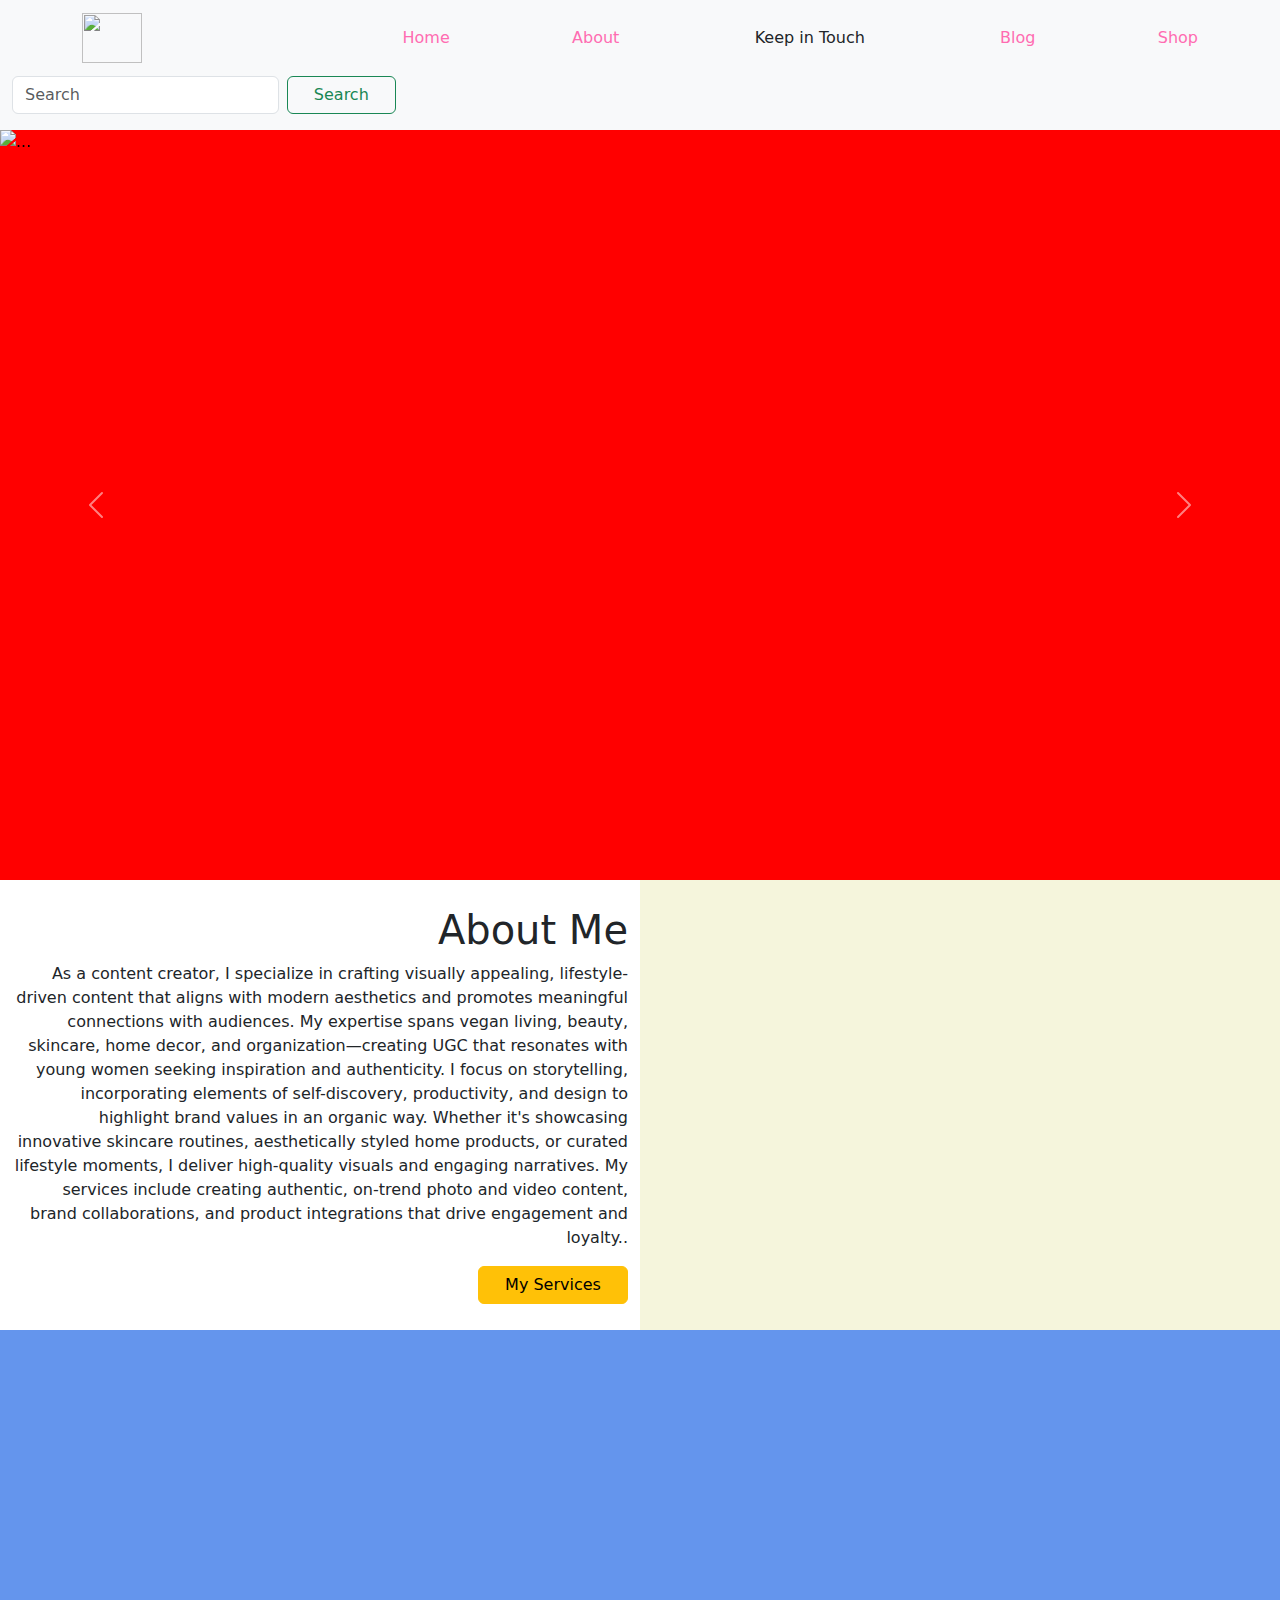
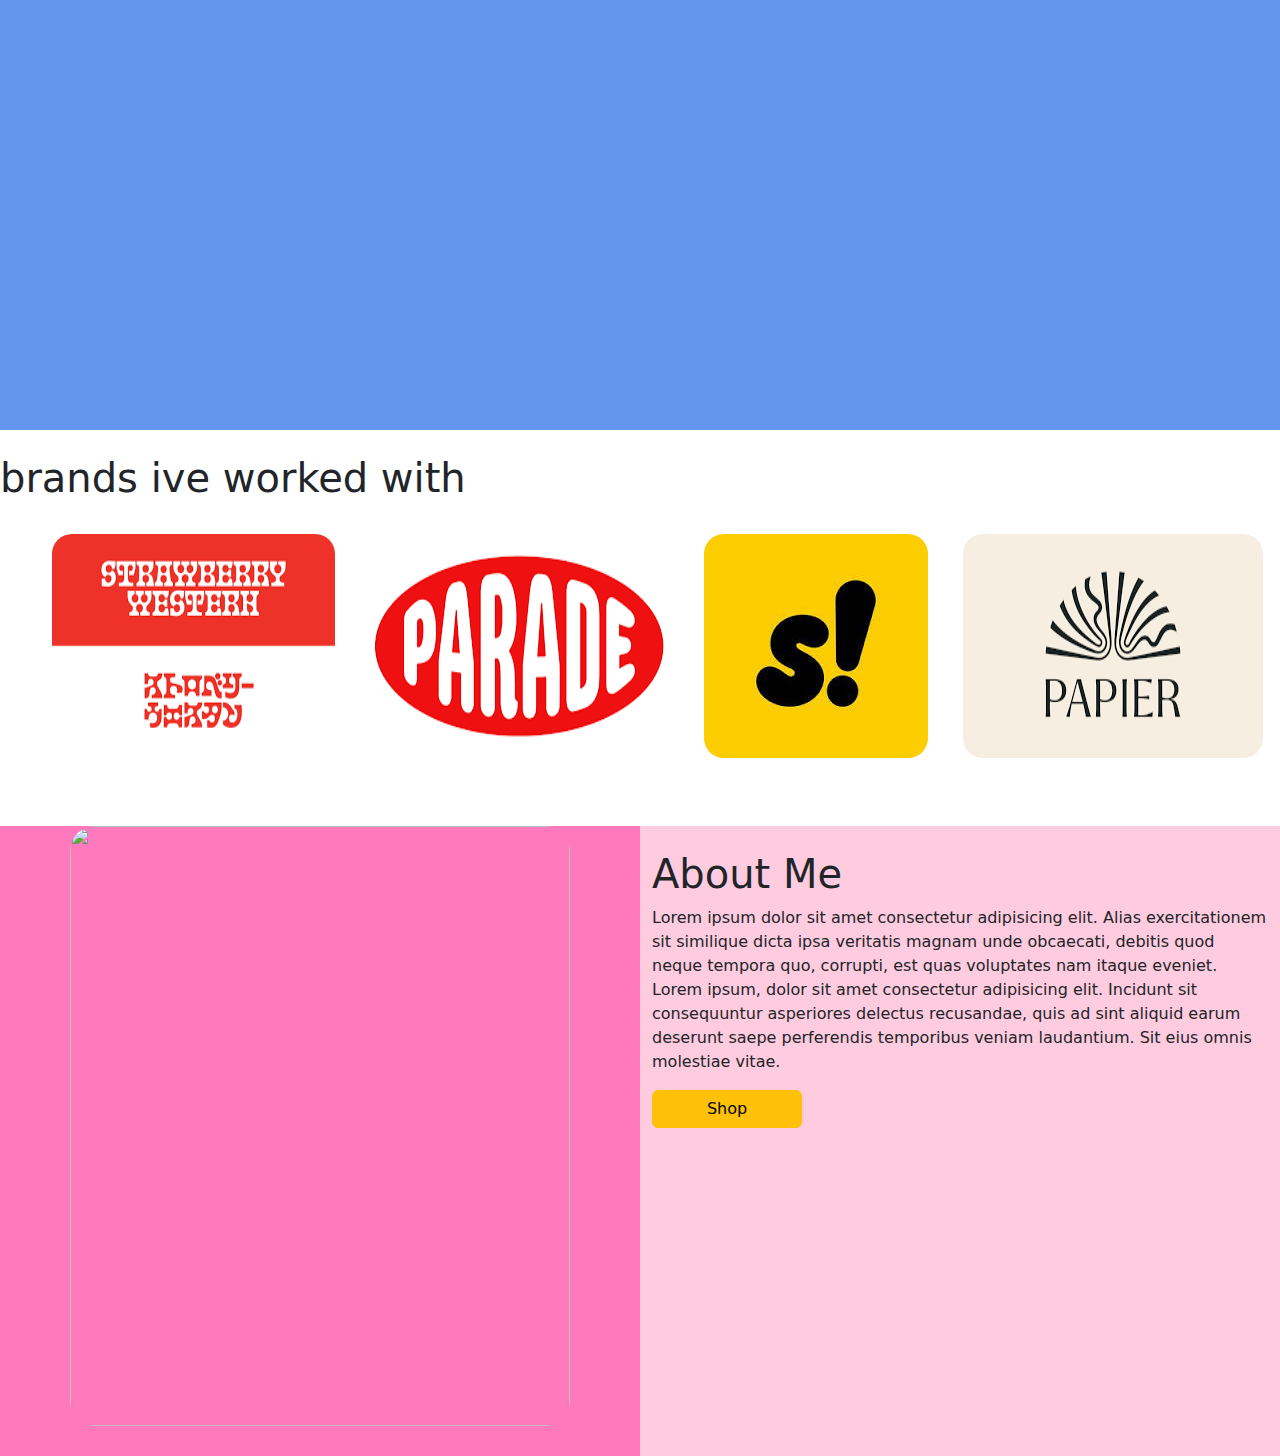
==== index.html @ a8ab03c9 "SBA project" ====
<!DOCTYPE html>
<html lang="en">
<head>
    <meta charset="UTF-8">
    <meta name="viewport" content="width=, initial-scale=1.0">
    <link rel="stylesheet" href="style.css">
    <link href="https://cdn.jsdelivr.net/npm/bootstrap@5.3.3/dist/css/bootstrap.min.css" rel="stylesheet" integrity="sha384-QWTKZyjpPEjISv5WaRU9OFeRpok6YctnYmDr5pNlyT2bRjXh0JMhjY6hW+ALEwIH" crossorigin="anonymous">
<script src="https://cdn.jsdelivr.net/npm/bootstrap@5.3.3/dist/js/bootstrap.bundle.min.js" integrity="sha384-YvpcrYf0tY3lHB60NNkmXc5s9fDVZLESaAA55NDzOxhy9GkcIdslK1eN7N6jIeHz" crossorigin="anonymous"></script>
    <title>Document</title>
</head>
<body>
    <div class="mainContainer">
        <div class="header">
             <!-- nav bar -->
            <nav class="navbar bg-body-tertiary">
                <div class="container">
                  <a class="navbar-brand" href="#">
                    <img id="logo" src="https://ih1.redbubble.net/image.532883015.6972/st,small,507x507-pad,600x600,f8f8f8.u2.jpg" alt="" width="30" height="24">
                  </a>
                  <br>
                  <br>
            
                  <a class="nav-link active" aria-current="page" href="#">Home</a>
                    <a class="nav-link" href="#">About</a>
                    <div class="dropdown">
                        <a class="btn" href="#" role="button" data-bs-toggle="dropdown" aria-expanded="false">
                          Keep in Touch
                        </a>
                      
                        <ul class="dropdown-menu">
                          <li><a class="dropdown-item" href="#">Social Media</a></li>
                          <li><a class="dropdown-item" href="#">Email</a></li>
                          <li><a class="dropdown-item" href="#"></a></li>
                        </ul>
                      </div>
                    <a class="nav-link" href="#">Blog</a>
                    <a class="nav-link" href="#">Shop</a>
                    
                </div> 
            
            
                    <nav class="navbar bg-body-tertiary">
                        <div class="container-fluid">
                          <form class="d-flex" role="search">
                            <input class="form-control me-2" type="search" placeholder="Search" aria-label="Search">
                            <button class="btn btn-outline-success" type="submit">Search</button>
                          </form>
                        </div>
                      </nav>
                  </nav>
              </nav>
        </div>
        <!-- slideshow  -->
        <div class="container1">
            <div id="carouselExampleInterval" class="carousel slide" data-bs-ride="carousel">
                <div class="carousel-inner">
                  <div class="carousel-item active" data-bs-interval="10000">
                    <img src="../SBA/3.png" class="d-block w-100" alt="...">
                  </div>
                  <div class="carousel-item" data-bs-interval="2000">
                    <img src="../SBA/3.png" class="d-block w-100" alt="...">
                  </div>
                  <div class="carousel-item">
                    <img src="../SBA/3.png" class="d-block w-100" alt="...">
                  </div>
                </div>
                <button class="carousel-control-prev" type="button" data-bs-target="#carouselExampleInterval" data-bs-slide="prev">
                  <span class="carousel-control-prev-icon" aria-hidden="true"></span>
                  <span class="visually-hidden">Previous</span>
                </button>
                <button class="carousel-control-next" type="button" data-bs-target="#carouselExampleInterval" data-bs-slide="next">
                  <span class="carousel-control-next-icon" aria-hidden="true"></span>
                  <span class="visually-hidden">Next</span>
                </button>
              </div>
        </div>
<!-- about me and my services -->
 <!-- container 2: needs 2 sections display flex  -->
  <!-- container 1 -->
        <div class="container2">
            <div id="picture" class="container">
                <h1>About Me</h1>
                <p>As a content creator, I specialize in crafting visually appealing, lifestyle-driven content that aligns with modern aesthetics and promotes meaningful connections with audiences. My expertise spans vegan living, beauty, skincare, home decor, and organization—creating UGC that resonates with young women seeking inspiration and authenticity. I focus on storytelling, incorporating elements of self-discovery, productivity, and design to highlight brand values in an organic way. Whether it's showcasing innovative skincare routines, aesthetically styled home products, or curated lifestyle moments, I deliver high-quality visuals and engaging narratives. My services include creating authentic, on-trend photo and video content, brand collaborations, and product integrations that drive engagement and loyalty..</p>
                <a href="../SBA/Page1-About/index.html">
                    <button type="button" class="btn btn-warning" >My Services</button>
                </a>
            </div>
            <div id="about" class="container">
                <img id="pic" src="../Bootstrap/AdminUserWeb/pictures/profile picture- kayla.png" alt="">
            </div>
        </div>
        <!-- container 3 -->
         <!-- -- -->
         <!-- insert moving banner -->
        <div class="container3">
            <!-- <div id="tiktok" class="container"> -->
                <video src="../Bootstrap/AdminUserWeb/pictures/copy_C8A80EFE-1977-4928-8912-39EDD815BAC0 (1).mov" class="object-fit-cover" autoplay></video>

                <video src="../Bootstrap/AdminUserWeb/pictures/focus.mov" class="object-fit-cover" autoplay></video>

                <video src="../Bootstrap/AdminUserWeb/pictures/room tour.mp4" class="object-fit-cover" autoplay></video>

                <video src="../Bootstrap/AdminUserWeb/pictures/skincare in seconds(1) - Copy.mp4" class="object-fit-cover" autoplay></video>

                <video src="../Bootstrap/AdminUserWeb/pictures/banana.mp4" class="object-fit-cover" autoplay></video>

                <video src="../Bootstrap/AdminUserWeb/pictures/17d9435b6b0f47eb9f4324e3f668fb60.mp4" class="object-fit-cover" autoplay></video>
                
            </div>
        </div>
        <br>
<!-- brands i have worked with  -->
 <h1>brands ive worked with</h1>
 <br>
        <div class="container4">
<img id="brands" src="https://encrypted-tbn0.gstatic.com/images?q=tbn:ANd9GcRQCjDcoTSSSt6aPMDTBXHjCzjNRZ3diRfvZg&s" alt="">
<img id="brands" src="[data-uri]" alt="">
<img id="brands" src="[data-uri]" alt="">
<img id="brands" src="[data-uri]" alt="">
<img id="brands" src="[data-uri]" alt="">
        </div>
        <br>
        <br>
        <!-- shop my etsy -->
        <div class="container5">
            <div id="picture2" class="container">
                <img id="pic2" src="https://i.etsystatic.com/55007492/r/il/44f1e1/6372255073/il_fullxfull.6372255073_1q92.jpg" alt="">
               
            </div>
            <br>
            <div id="discription" class="container">
                <br>
                <h1>About Me</h1>
                <p>Lorem ipsum dolor sit amet consectetur adipisicing elit. Alias exercitationem sit similique dicta ipsa veritatis magnam unde obcaecati, debitis quod neque tempora quo, corrupti, est quas voluptates nam itaque eveniet. Lorem ipsum, dolor sit amet consectetur adipisicing elit. Incidunt sit consequuntur asperiores delectus recusandae, quis ad sint aliquid earum deserunt saepe perferendis temporibus veniam laudantium. Sit eius omnis molestiae vitae.</p>
                <a href="http://">
                    <button type="button" class="btn btn-warning">Shop</button> 
                </a>
            </div>
        </div>
        <div class="container6"></div>
    </div>

</body>
</html>
---- style.css ----
body{
    color: pink;
}
.mainContainer{
    background-color: rgb(255, 0, 0);
    /* height: 3000px; */
    display: flex;
    flex-direction: column;
}
.header{
    color: rgb(255, 108, 177);
    /* display: flex; */
    /* flex-direction: row; */
}
#logo{
    height: 50px;
    width: 60px;
}
.container1{
    height: px;
    width: auto;
    color: black;
}
.carousel-item{
    height: 750px;
}
.container2{
    display: flex;
    background-color: aqua;
    height: 450px;
}
#aboutme{
    height: 300px;
}
.container{
    /* height:;
    color: pink; */
}
#section2{
    color: black;
}
#section1{
    color: beige;
    height: 300px;
    width: 400px;
}
#container1{
    color: black;
}
#picture{
    background-color: white;
    display: flex;
    flex-direction: column;
    justify-content: center;
    text-align: right;
    align-items: right;
}
#about{
    background-color: beige;
    display: flex;
    justify-content: center;
}
#pic{
    height: 500px;
    padding
}
.object-fit-contain{
    /* height: 600px; */
}
video{
    border-radius: 25px;
    height: 500px;
    width: 250px;
    display: flex;
    just
}
.container3{
    background-color: cornflowerblue;
    width: auto;
    height: 700px;
    display: flex;
    justify-content: space-around;
    padding-top: 100px;
    align-items: center;
}
button{
    align-items: center;
    width: 150px;
    align-self: center;
}
.container4{
    display: flex;
    justify-content: space-around;
}
#brands{
    border-radius: 20px;
}
.container5{
    height: 650px;
    display: flex;
    justify-content: center;
    padding-top: 20px;
}
#pic2{
    height: 600px;
    width: 500px;
    border-radius: 25px;
    padding-top:
}
#picture2{
    display: flex;
    justify-content: center;
    background-color: rgb(255, 121, 188);
    border-radius:;
}
#discription{
    background-color: rgb(255, 203, 223);
}
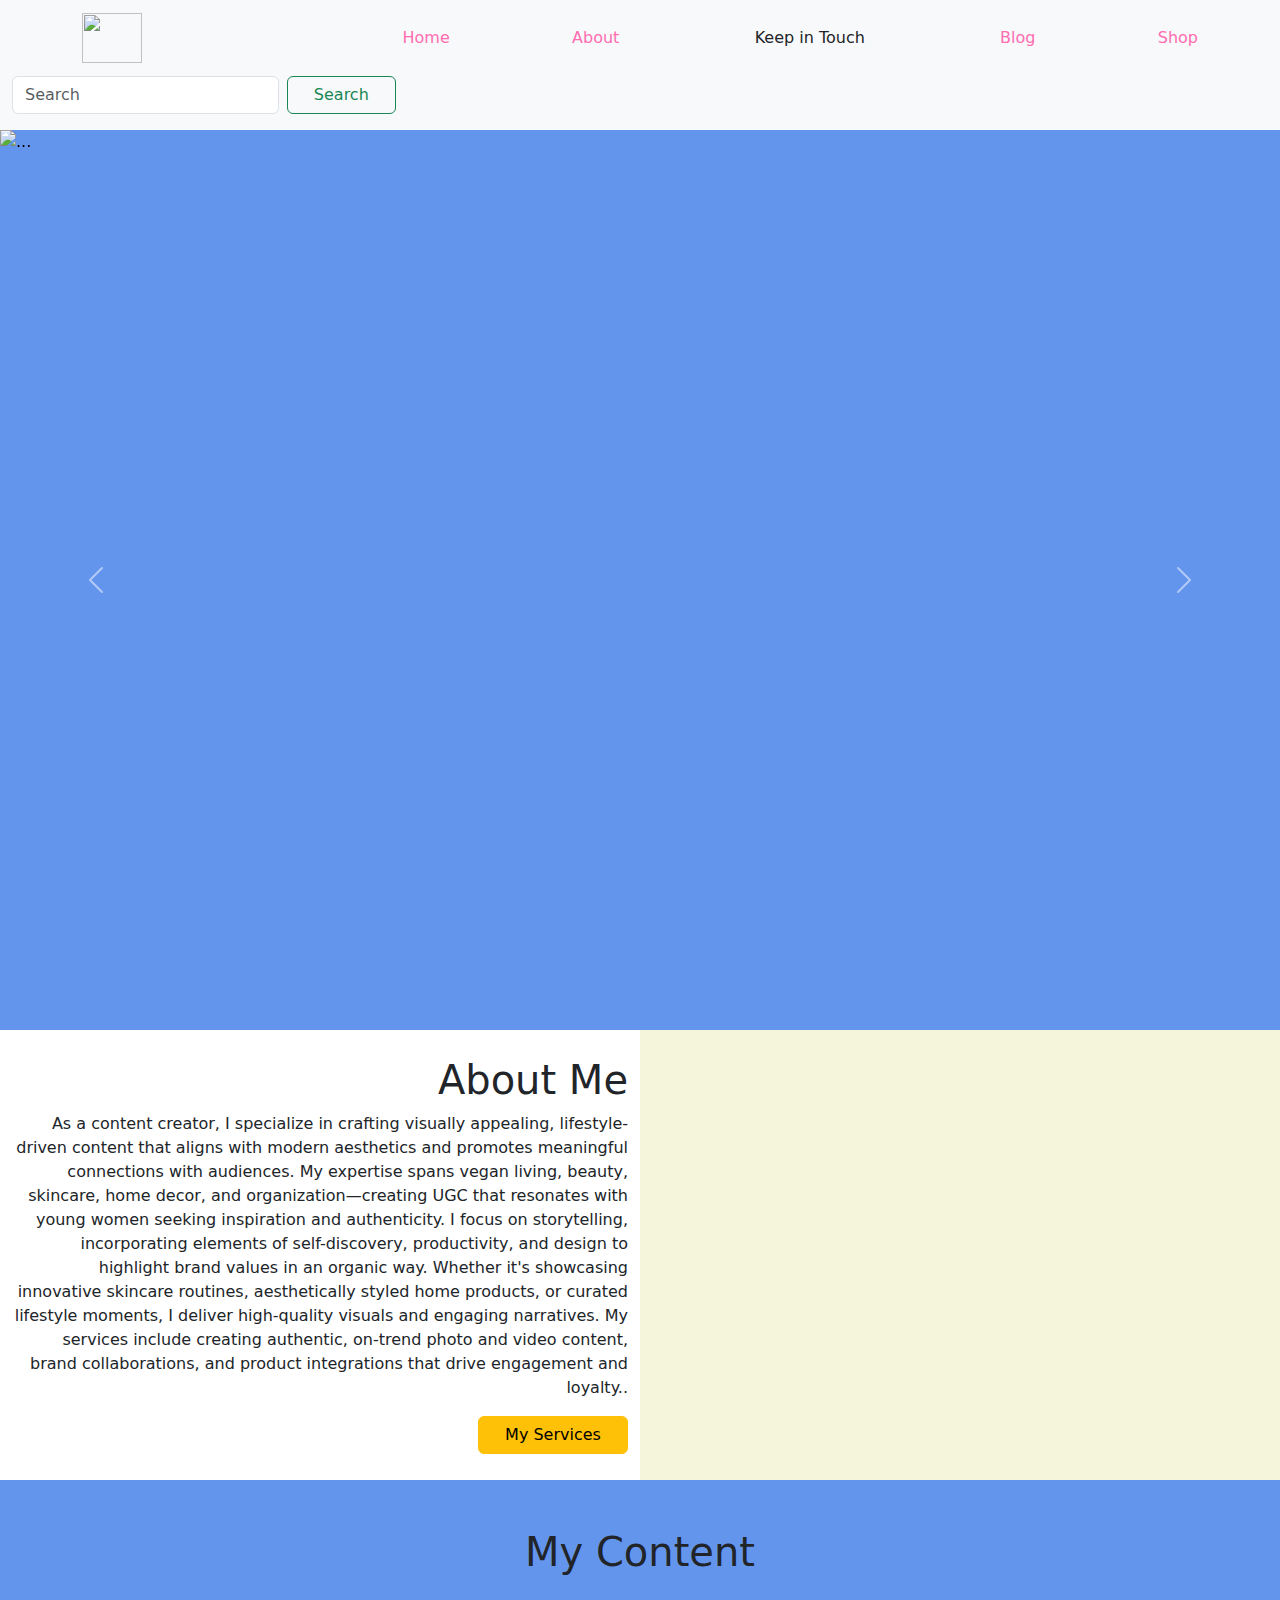
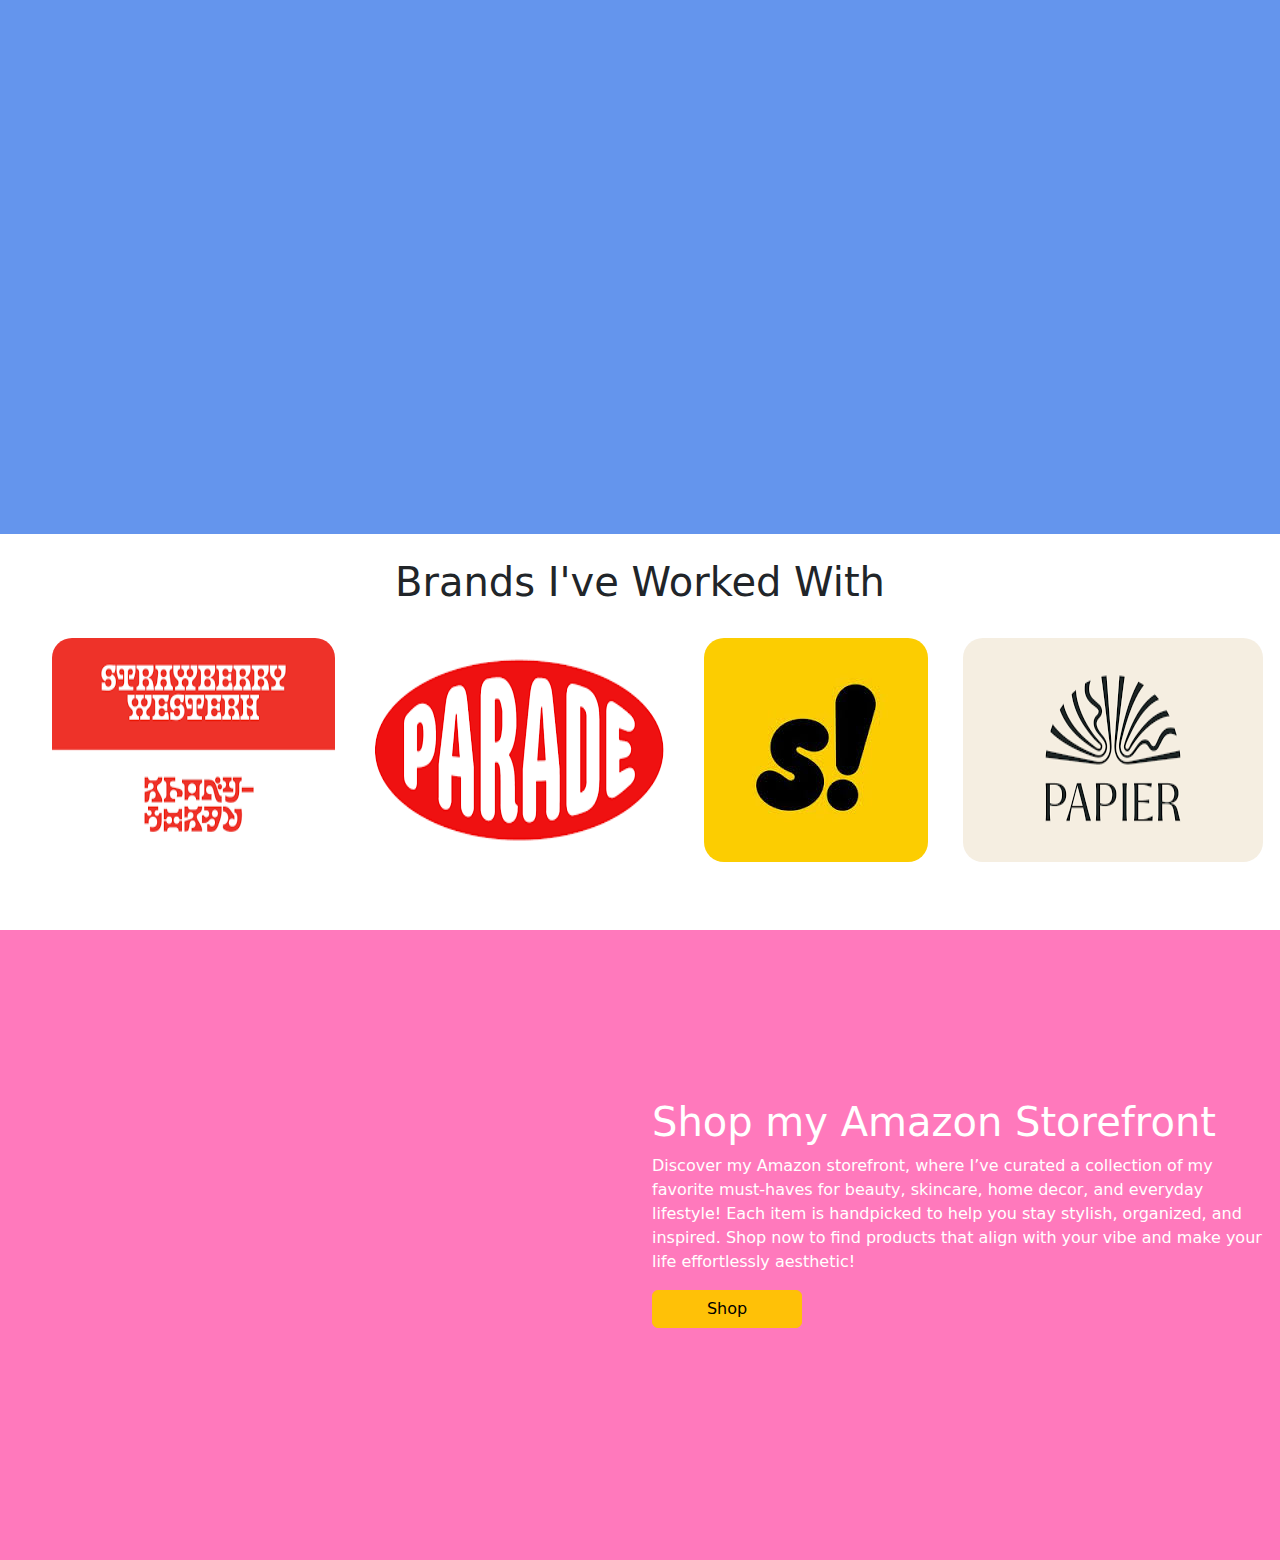
==== commit 5aa85a56: "Updated Version" ====
--- a/index.html
+++ b/index.html
@@ -20,8 +20,8 @@
                   <br>
                   <br>
             
-                  <a class="nav-link active" aria-current="page" href="#">Home</a>
-                    <a class="nav-link" href="#">About</a>
+                  <a class="nav-link active" aria-current="page" href="../SBA/index.html">Home</a>
+                    <a class="nav-link" href="../SBA/Page1-About/index.html">About</a>
                     <div class="dropdown">
                         <a class="btn" href="#" role="button" data-bs-toggle="dropdown" aria-expanded="false">
                           Keep in Touch
@@ -55,13 +55,16 @@
             <div id="carouselExampleInterval" class="carousel slide" data-bs-ride="carousel">
                 <div class="carousel-inner">
                   <div class="carousel-item active" data-bs-interval="10000">
-                    <img src="../SBA/3.png" class="d-block w-100" alt="...">
+                    <img id="banner" src="../Bootstrap/AdminUserWeb/pictures/yt.png" class="d-block w-100" alt="...">
                   </div>
                   <div class="carousel-item" data-bs-interval="2000">
-                    <img src="../SBA/3.png" class="d-block w-100" alt="...">
+                    <img id="banner" src="../Bootstrap/AdminUserWeb/pictures/11.png" class="d-block w-100" alt="...">
                   </div>
                   <div class="carousel-item">
-                    <img src="../SBA/3.png" class="d-block w-100" alt="...">
+                    <img src="../Bootstrap/AdminUserWeb/pictures/15.png" class="d-block w-100" alt="...">
+                  </div>
+                  <div class="carousel-item">
+                    <img src="../Bootstrap/AdminUserWeb/pictures/10.png" class="d-block w-100" alt="...">
                   </div>
                 </div>
                 <button class="carousel-control-prev" type="button" data-bs-target="#carouselExampleInterval" data-bs-slide="prev">
@@ -89,11 +92,15 @@
                 <img id="pic" src="../Bootstrap/AdminUserWeb/pictures/profile picture- kayla.png" alt="">
             </div>
         </div>
+        <br>
+        <br>
         <!-- container 3 -->
          <!-- -- -->
          <!-- insert moving banner -->
+          <h1 style="text-align: center;">My Content</h1>
         <div class="container3">
             <!-- <div id="tiktok" class="container"> -->
+                
                 <video src="../Bootstrap/AdminUserWeb/pictures/copy_C8A80EFE-1977-4928-8912-39EDD815BAC0 (1).mov" class="object-fit-cover" autoplay></video>
 
                 <video src="../Bootstrap/AdminUserWeb/pictures/focus.mov" class="object-fit-cover" autoplay></video>
@@ -104,13 +111,13 @@
 
                 <video src="../Bootstrap/AdminUserWeb/pictures/banana.mp4" class="object-fit-cover" autoplay></video>
 
-                <video src="../Bootstrap/AdminUserWeb/pictures/17d9435b6b0f47eb9f4324e3f668fb60.mp4" class="object-fit-cover" autoplay></video>
+                <video src="../Bootstrap/AdminUserWeb/pictures/florida.mp4" class="object-fit-cover" autoplay></video>
                 
             </div>
         </div>
         <br>
 <!-- brands i have worked with  -->
- <h1>brands ive worked with</h1>
+ <h1 style="text-align: center; font-family: ;">Brands I've Worked With</h1>
  <br>
         <div class="container4">
 <img id="brands" src="https://encrypted-tbn0.gstatic.com/images?q=tbn:ANd9GcRQCjDcoTSSSt6aPMDTBXHjCzjNRZ3diRfvZg&s" alt="">
@@ -125,19 +132,28 @@
         <div class="container5">
             <div id="picture2" class="container">
                 <img id="pic2" src="https://i.etsystatic.com/55007492/r/il/44f1e1/6372255073/il_fullxfull.6372255073_1q92.jpg" alt="">
+                <img src="/Mod307/Bootstrap/AdminUserWeb/pictures/desk 1.jpg" alt="">
                
             </div>
             <br>
             <div id="discription" class="container">
                 <br>
-                <h1>About Me</h1>
-                <p>Lorem ipsum dolor sit amet consectetur adipisicing elit. Alias exercitationem sit similique dicta ipsa veritatis magnam unde obcaecati, debitis quod neque tempora quo, corrupti, est quas voluptates nam itaque eveniet. Lorem ipsum, dolor sit amet consectetur adipisicing elit. Incidunt sit consequuntur asperiores delectus recusandae, quis ad sint aliquid earum deserunt saepe perferendis temporibus veniam laudantium. Sit eius omnis molestiae vitae.</p>
-                <a href="http://">
+                <br>
+                <br>
+                <br>
+                <br>
+                <br>
+                <br>
+                <h1 style="color: white;">Shop my Amazon Storefront</h1>
+                <p style="color: white; font-weight: 400; font-size: ;">Discover my Amazon storefront, where I’ve curated a collection of my favorite must-haves for beauty, skincare, home decor, and everyday lifestyle! Each item is handpicked to help you stay stylish, organized, and inspired. Shop now to find products that align with your vibe and make your life effortlessly aesthetic!</p>
+                <a href="https://www.amazon.com/shop/kyssiei?ref_=cm_sw_r_cp_ud_aipsfshop_PPSXX1SC3EXKBJH82E13">
                     <button type="button" class="btn btn-warning">Shop</button> 
                 </a>
             </div>
         </div>
-        <div class="container6"></div>
+        <div class="container6">
+            <!-- <h1>hey</h1> -->
+        </div>
     </div>
 
 </body>
--- a/style.css
+++ b/style.css
@@ -2,7 +2,7 @@
     color: pink;
 }
 .mainContainer{
-    background-color: rgb(255, 0, 0);
+    background-color: cornflowerblue;
     /* height: 3000px; */
     display: flex;
     flex-direction: column;
@@ -22,7 +22,7 @@
     color: black;
 }
 .carousel-item{
-    height: 750px;
+    height: 900px;
 }
 .container2{
     display: flex;
@@ -77,10 +77,10 @@
 .container3{
     background-color: cornflowerblue;
     width: auto;
-    height: 700px;
+    height: 550px;
     display: flex;
     justify-content: space-around;
-    padding-top: 100px;
+    /* padding-top: 100px; */
     align-items: center;
 }
 button{
@@ -102,17 +102,24 @@
     padding-top: 20px;
 }
 #pic2{
-    height: 600px;
+    /* height: 650px; */
     width: 500px;
-    border-radius: 25px;
+    /* border-radius: 25px; */
     padding-top:
 }
 #picture2{
+    /* background-image: url(https://i.etsystatic.com/55007492/r/il/44f1e1/6372255073/il_fullxfull.6372255073_1q92.jpg); */
     display: flex;
-    justify-content: center;
+    justify-content: left;
+    margin-left: auto;
     background-color: rgb(255, 121, 188);
     border-radius:;
 }
 #discription{
-    background-color: rgb(255, 203, 223);
+    background-color: rgb(255, 121, 188);
+    justify-content: center;
+    align-items: center;
+}
+#banner{
+    height: 900px;
 }